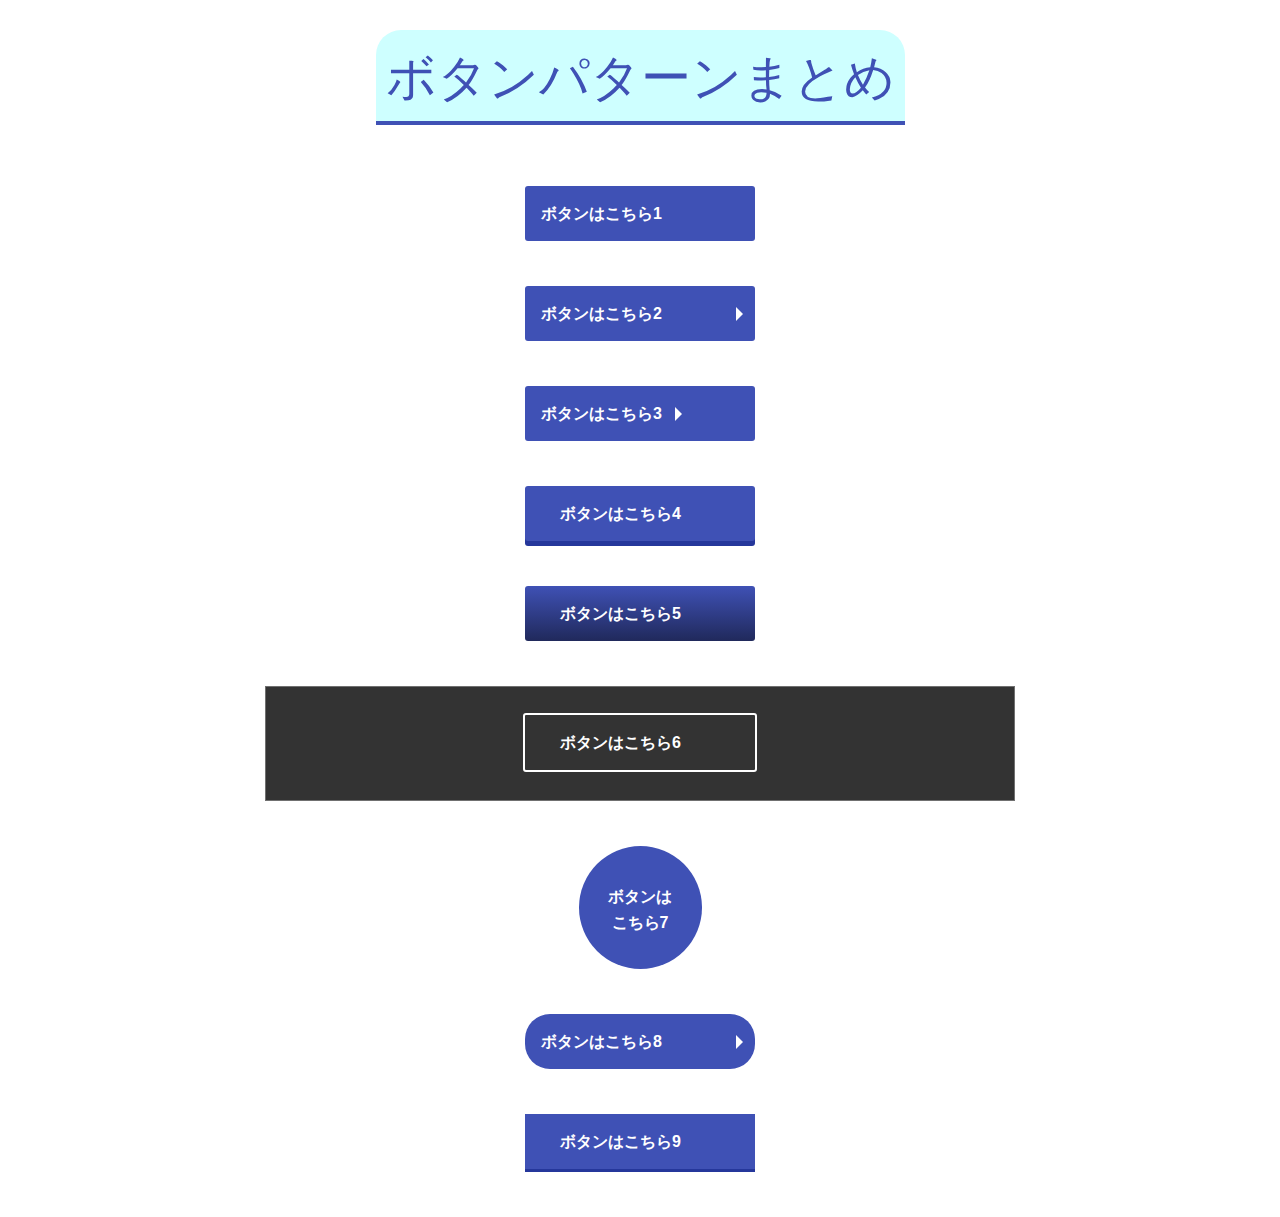
==== button.html @ 9c11c216 "[add] day.17_button_list" ====
<!DOCTYPE html>
<html lang="ja">
<head>
  <meta charset="UTF-8">
  <meta name="viewport" content="width=device-width, initial-scale=1.0">
  <meta http-equiv="X-UA-Compatible" content="ie=edge">
  <!-- css -->
  <link rel="stylesheet" href="css/button.css">
  <title>button</title>
</head>
<body>
  <div class="btn0_head">
    <a href="" class="btn0" role="button">ボタンパターンまとめ</a>
  </div>

  <!-- ボタン1 -->
  <div class="btn1_head">
    <a href="" class="btn1" role="button">ボタンはこちら1</a>
  </div>

  <!-- ボタン2 -->
  <div class="btn2_head">
    <a href="" class="btn2" role="button">ボタンはこちら2</a>
  </div>

  <!-- ボタン3 -->
  <div class="btn3_head">
    <a href="" class="btn3" role="button">ボタンはこちら3</a>
  </div>

  <!-- ボタン4 -->
  <div class="btn4_head">
    <a href="" class="btn4" role="button">ボタンはこちら4</a>
  </div>

  <!-- ボタン5 -->
  <div class="btn5_head">
    <a href="" class="btn5" role="button">ボタンはこちら5</a>
  </div>

  <!-- ボタン6 -->
  <div class="btn6_head">
    <a href="" class="btn6" role="button">ボタンはこちら6</a>
  </div>

  <!-- ボタン7 -->
  <div class="btn7_head">
    <a href="" class="btn7" role="button"><span>ボタンは</span><br><span>こちら7</span></a>
  </div>

  <!-- ボタン8 -->
  <div class="btn8_head">
    <a href="" class="btn8" role="button">ボタンはこちら8</a>
  </div>

  <!-- ボタン9 -->
  <div class="btn9_head">
    <a href="" class="btn9" role="button">ボタンはこちら9</a>
  </div>



</body>
</html>
---- css/button.css ----
@charset "UTF-8";
/*
html5doctor.com Reset Stylesheet
v1.6.1
Last Updated: 2010-09-17
Author: Richard Clark - http://richclarkdesign.com
Twitter: @rich_clark
*/
html, body, div, span, object, iframe,
h1, h2, h3, h4, h5, h6, p, blockquote, pre,
abbr, address, cite, code,
del, dfn, em, img, ins, kbd, q, samp,
small, strong, sub, sup, var,
b, i,
dl, dt, dd, ol, ul, li,
fieldset, form, label, legend,
table, caption, tbody, tfoot, thead, tr, th, td,
article, aside, canvas, details, figcaption, figure,
footer, header, hgroup, menu, nav, section, summary,
time, mark, audio, video {
  margin: 0;
  padding: 0;
  border: 0;
  outline: 0;
  font-size: 100%;
  vertical-align: baseline;
  background: transparent;
}

body {
  line-height: 1;
}

article, aside, details, figcaption, figure,
footer, header, hgroup, menu, nav, section {
  display: block;
}

ul {
  list-style: none;
}

blockquote, q {
  quotes: none;
}

blockquote:before, blockquote:after,
q:before, q:after {
  content: '';
  content: none;
}

a {
  margin: 0;
  padding: 0;
  font-size: 100%;
  vertical-align: baseline;
  background: transparent;
  text-decoration: none;
}

/* myreset_CSS */
*, *::before, *::after {
  -webkit-box-sizing: border-box;
  box-sizing: border-box;
}

html, body {
  font-family: “游ゴシック体”, YuGothic, “游ゴシック Medium”, “Yu Gothic Medium”, “游ゴシック”, “Yu Gothic”, sans-serif;
  font-size: 62.5%;
}

.btn0_head {
  text-align: center;
  margin-top: 3rem;
  margin-bottom: 6rem;
}

.btn0_head .btn0 {
  font-size: 5rem;
  line-height: 9.6rem;
  color: #3F51B5;
  background: #ceffff;
  padding: 20px 10px 15px 10px;
  border-bottom: solid 4px #3F51B5;
  border-radius: 25px 25px 0 0;
}

.btn1_head {
  text-align: center;
}

.btn1_head .btn1 {
  display: inline-block;
  font-size: 1.6rem;
  line-height: 2.6rem;
  font-weight: bold;
  color: #FFFFFF;
  background-color: #3F51B5;
  border-radius: 3px;
  padding: 15px 93px 14px 16px;
  margin-bottom: 4.5rem;
}

.btn2_head {
  text-align: center;
}

.btn2_head .btn2 {
  display: inline-block;
  font-size: 1.6rem;
  line-height: 2.6rem;
  font-weight: bold;
  color: #FFFFFF;
  background-color: #3F51B5;
  border-radius: 3px;
  padding: 15px 93px 14px 16px;
  margin-bottom: 4.5rem;
  position: relative;
}

.btn2_head .btn2::after {
  position: absolute;
  content: '';
  display: inline-block;
  background: url(../img/arrow.svg) no-repeat;
  width: 100%;
  height: 100%;
  margin-top: 6px;
  margin-left: 67px;
}

.btn3_head {
  text-align: center;
}

.btn3_head .btn3 {
  display: inline-block;
  font-size: 1.6rem;
  line-height: 2.6rem;
  font-weight: bold;
  color: #FFFFFF;
  background-color: #3F51B5;
  border-radius: 3px;
  padding: 15px 93px 14px 16px;
  margin-bottom: 4.5rem;
  position: relative;
}

.btn3_head .btn3::after {
  position: absolute;
  content: '';
  display: inline-block;
  background: url(../img/arrow.svg) no-repeat;
  width: 100%;
  height: 100%;
  margin-top: 6px;
  margin-left: 6px;
}

.btn4_head {
  text-align: center;
}

.btn4_head .btn4 {
  display: inline-block;
  font-size: 1.6rem;
  line-height: 2.6rem;
  font-weight: bold;
  color: #FFFFFF;
  background-color: #3F51B5;
  border-radius: 3px;
  padding: 15px 74px 14px 35px;
  box-shadow: 0 5px #25379B;
  margin-bottom: 4.5rem;
}

.btn5_head {
  text-align: center;
}

.btn5_head .btn5 {
  display: inline-block;
  font-size: 1.6rem;
  line-height: 2.6rem;
  font-weight: bold;
  color: #FFFFFF;
  border-radius: 3px;
  padding: 15px 74px 14px 35px;
  background: linear-gradient(180deg, #3F51B5 0%, #20295B 100%);
  margin-bottom: 4.5rem;
}

.btn6_head {
  width: 750px;
  margin: 0 auto;
  text-align: center;
  background: #333333;
  border: 1px solid #707070;
  margin-bottom: 4.5rem;
}

.btn6_head .btn6 {
  display: inline-block;
  font-size: 1.6rem;
  line-height: 2.6rem;
  font-weight: bold;
  color: #FFFFFF;
  background: none;
  border: 2px solid #FFFFFF;
  border-radius: 3px;
  padding: 15px 74px 14px 35px;
  margin: 26px 0 28px;
}

.btn7_head {
  text-align: center;
}

.btn7_head .btn7 {
  display: inline-block;
  font-size: 1.6rem;
  line-height: 2.6rem;
  font-weight: bold;
  color: #FFFFFF;
  background: #3F51B5;
  width: 123px;
  height: 123px;
  border-radius: 50%;
  padding: 38px 0;
  margin-bottom: 4.5rem;
}

.btn8_head {
  text-align: center;
}

.btn8_head .btn8 {
  display: inline-block;
  font-size: 1.6rem;
  line-height: 2.6rem;
  font-weight: bold;
  color: #FFFFFF;
  background-color: #3F51B5;
  border-radius: 25px 25px;
  padding: 15px 93px 14px 16px;
  margin-bottom: 4.5rem;
  position: relative;
}

.btn8_head .btn8::after {
  position: absolute;
  content: '';
  display: inline-block;
  background: url(../img/arrow.svg) no-repeat;
  width: 100%;
  height: 100%;
  margin-top: 6px;
  margin-left: 67px;
}

.btn9_head {
  text-align: center;
}

.btn9_head .btn9 {
  display: inline-block;
  font-size: 1.6rem;
  line-height: 2.6rem;
  font-weight: bold;
  color: #FFFFFF;
  background-color: #3F51B5;
  padding: 15px 74px 14px 35px;
  border-bottom: 3px solid #25379B;
  margin-bottom: 4.5rem;
}
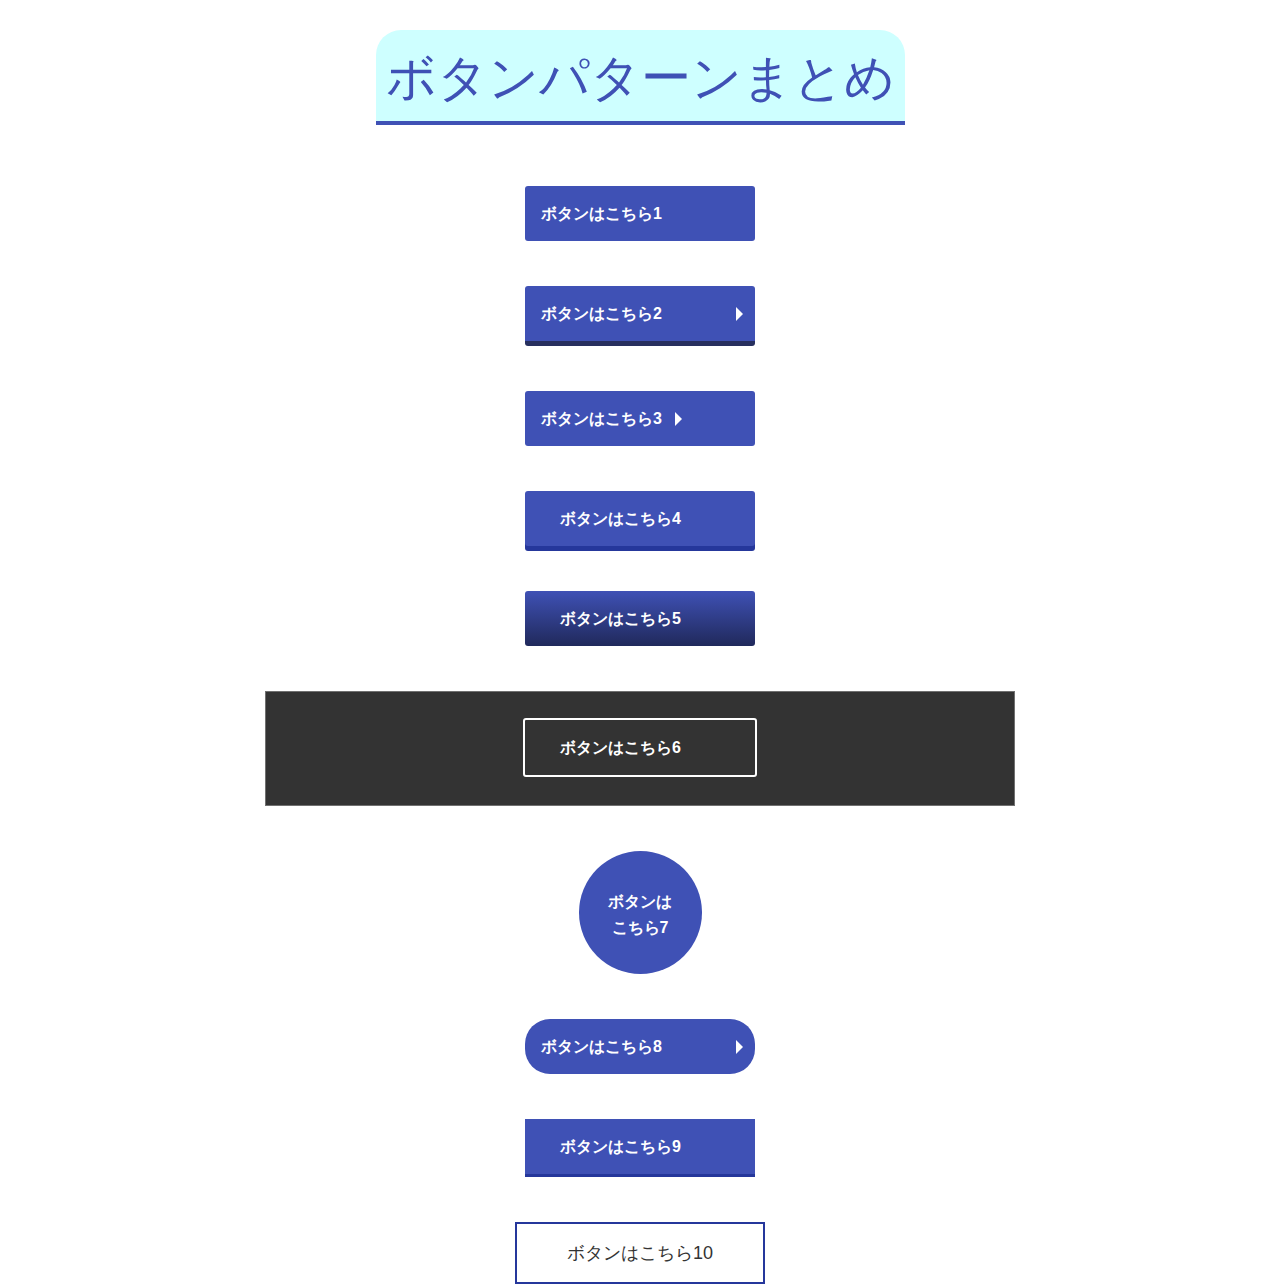
==== commit 86657dd1: "Merge pull request #1 from kei-1011/pull-request" ====
--- a/button.html
+++ b/button.html
@@ -58,7 +58,7 @@
     <a href="" class="btn9" role="button">ボタンはこちら9</a>
   </div>
 
-
-
+  <!-- 勝手にボタン10を追加 -->
+  <a href="" class="btn10" role="button">ボタンはこちら10</a>
 </body>
-</html>+</html>
--- a/css/button.css
+++ b/css/button.css
@@ -84,6 +84,11 @@
   padding: 20px 10px 15px 10px;
   border-bottom: solid 4px #3F51B5;
   border-radius: 25px 25px 0 0;
+  transition: all 0.3s ease 0s;
+}
+
+.btn0_head .btn0:hover {
+  opacity: 0.6;
 }
 
 .btn1_head {
@@ -100,6 +105,13 @@
   border-radius: 3px;
   padding: 15px 93px 14px 16px;
   margin-bottom: 4.5rem;
+  transition: all 0.3s ease 0s;
+}
+
+.btn1_head .btn1:hover {
+  background-color: #FFFFFF;
+  color: #3F51B5;
+  border: 3px solid #3F51B5;
 }
 
 .btn2_head {
@@ -117,6 +129,8 @@
   padding: 15px 93px 14px 16px;
   margin-bottom: 4.5rem;
   position: relative;
+  transition: all 0.3s ease 0s;
+  border-bottom: 0.5rem solid #272f5e;
 }
 
 .btn2_head .btn2::after {
@@ -130,6 +144,11 @@
   margin-left: 67px;
 }
 
+.btn2_head .btn2:hover {
+  border-bottom-color: transparent;
+  transform: translateY(0.5rem);
+}
+
 .btn3_head {
   text-align: center;
 }
@@ -145,6 +164,7 @@
   padding: 15px 93px 14px 16px;
   margin-bottom: 4.5rem;
   position: relative;
+  transition: all 0.3s ease 0s;
 }
 
 .btn3_head .btn3::after {
@@ -158,6 +178,11 @@
   margin-left: 6px;
 }
 
+.btn3_head .btn3:hover {
+  box-shadow: 0 3px 6px #272f5e;
+  transform: translateY(-0.5rem);
+}
+
 .btn4_head {
   text-align: center;
 }
@@ -173,6 +198,11 @@
   padding: 15px 74px 14px 35px;
   box-shadow: 0 5px #25379B;
   margin-bottom: 4.5rem;
+  transition: all 1s linear 0s;
+}
+
+.btn4_head .btn4:hover {
+  transform: rotateX(360deg);
 }
 
 .btn5_head {
@@ -189,6 +219,11 @@
   padding: 15px 74px 14px 35px;
   background: linear-gradient(180deg, #3F51B5 0%, #20295B 100%);
   margin-bottom: 4.5rem;
+  transition: all 1s linear 0s;
+}
+
+.btn5_head .btn5:hover {
+  transform: rotateY(360deg);
 }
 
 .btn6_head {
@@ -211,6 +246,11 @@
   border-radius: 3px;
   padding: 15px 74px 14px 35px;
   margin: 26px 0 28px;
+  transition: all 1s linear 0s;
+}
+
+.btn6_head .btn6:hover {
+  transform: rotateZ(360deg);
 }
 
 .btn7_head {
@@ -229,6 +269,11 @@
   border-radius: 50%;
   padding: 38px 0;
   margin-bottom: 4.5rem;
+  transition: all 0.6s ease 0s;
+}
+
+.btn7_head .btn7:hover {
+  transform: scale(1.5, 1.5);
 }
 
 .btn8_head {
@@ -246,6 +291,7 @@
   padding: 15px 93px 14px 16px;
   margin-bottom: 4.5rem;
   position: relative;
+  transition: all 0.3s ease 0s;
 }
 
 .btn8_head .btn8::after {
@@ -259,6 +305,10 @@
   margin-left: 67px;
 }
 
+.btn8_head .btn8:hover {
+  color: salmon;
+}
+
 .btn9_head {
   text-align: center;
 }
@@ -273,4 +323,59 @@
   padding: 15px 74px 14px 35px;
   border-bottom: 3px solid #25379B;
   margin-bottom: 4.5rem;
-}
+  position: relative;
+}
+
+.btn9_head .btn9::after {
+  position: absolute;
+  content: '';
+  bottom: -8px;
+  left: 0;
+  width: 0;
+  height: 2.5px;
+  background: salmon;
+  transition: all 0.3s ease 0s;
+}
+
+.btn9_head .btn9:hover::after {
+  width: 100%;
+}
+
+.btn10 {
+  position: relative;
+  display: block;
+  margin:0 auto;
+  width:250px;
+  padding: 20px;
+  border: 2px solid #25379B;
+  color: #333;
+  text-align: center;
+  text-decoration: none;
+  transition: color .3s;
+  cursor:pointer;
+  font-size:18px;
+
+ }
+ .btn10:hover {
+   color: #fff;
+ }
+ .btn10 {
+   overflow: hidden;
+ }
+ .btn10::before {
+   position: absolute;
+   top: 0;
+   left: -5%;
+   z-index: -1;
+   content: '';
+   width: 110%;
+   height: 200%;
+   background: #25379B;
+   transform-origin: left top;
+   transform: skewY(-10deg) scale(1, 0);
+   transition: transform .3s;
+ }
+ .btn10:hover::before {
+   transform-origin: left top;
+   transform: skewY(-10deg) scale(1, 1);
+ }
